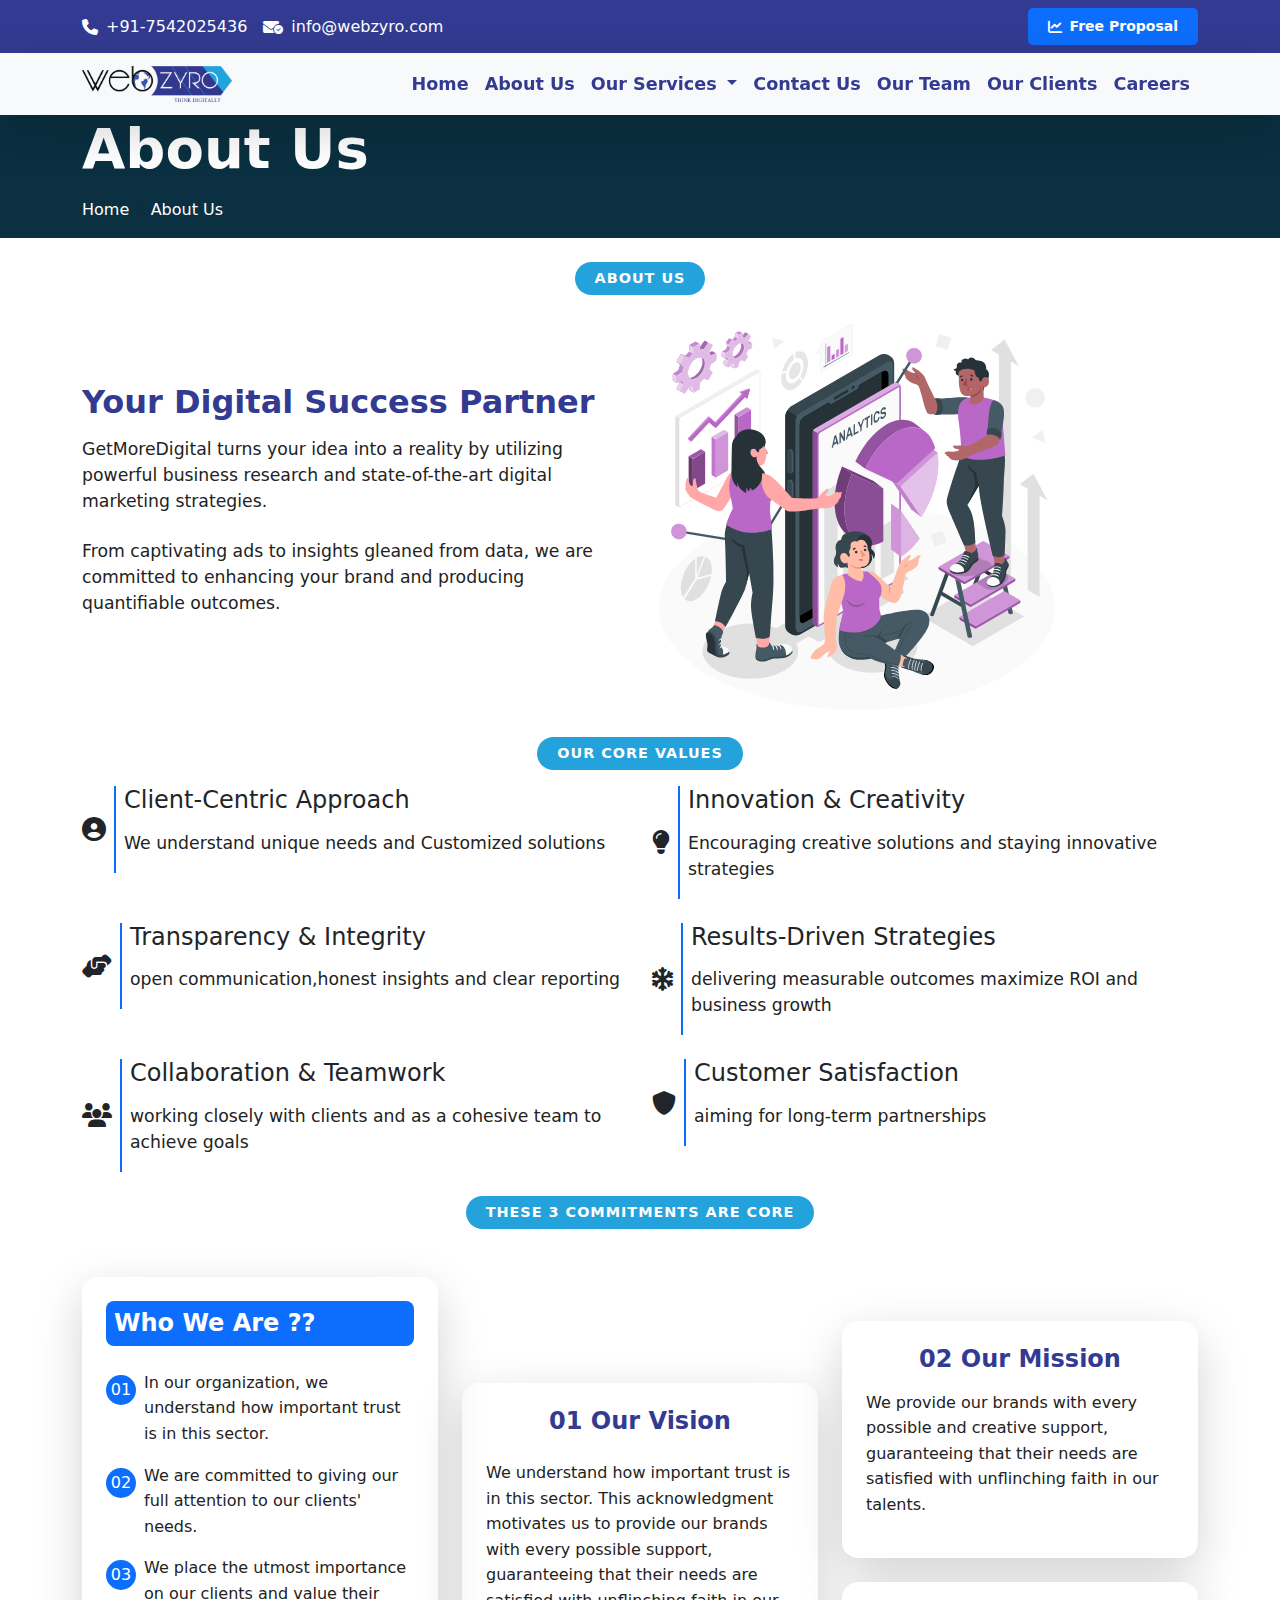
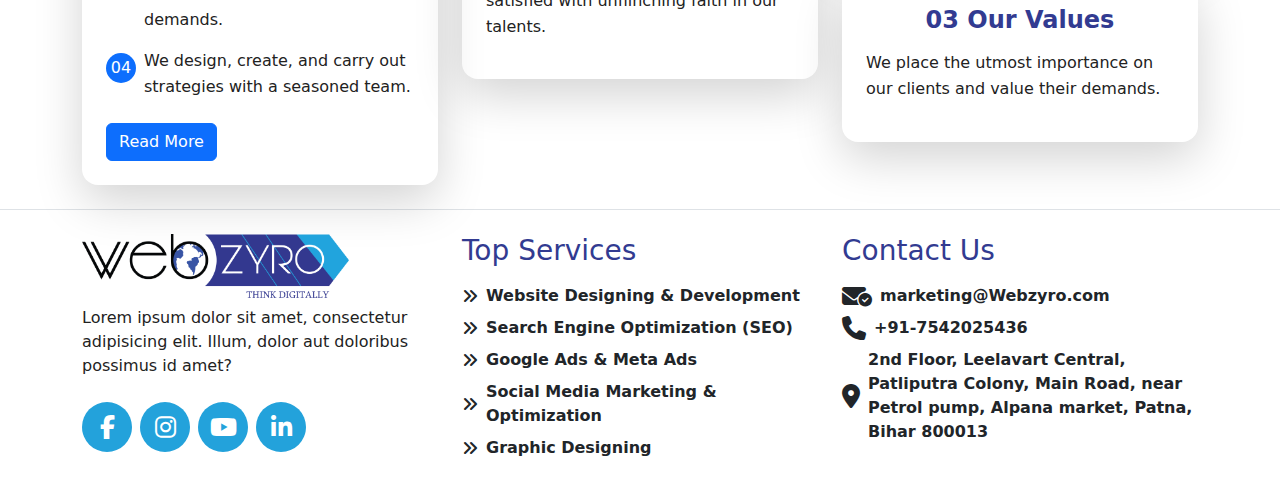
==== about-us.html @ 23b49eec "first commit" ====
<!DOCTYPE html>
<html lang="en">
  <head>
    <meta charset="UTF-8" />
    <meta name="viewport" content="width=device-width, initial-scale=1.0" />
    <title>Webzyro-about-page</title>

    <!-- Style Sheet Link -->
    <link rel="stylesheet" href="/css/style.css" />
    <link rel="stylesheet" href="/css/about.css" />

    <!-- bootstrap link -->
    <link
      href="https://cdn.jsdelivr.net/npm/bootstrap@5.3.3/dist/css/bootstrap.min.css"
      rel="stylesheet"
      integrity="sha384-QWTKZyjpPEjISv5WaRU9OFeRpok6YctnYmDr5pNlyT2bRjXh0JMhjY6hW+ALEwIH"
      crossorigin="anonymous"
    />

    <!-- FontAwesome icon link -->
    <link
      rel="stylesheet"
      href="https://cdnjs.cloudflare.com/ajax/libs/font-awesome/6.7.2/css/all.min.css"
      integrity="sha512-Evv84Mr4kqVGRNSgIGL/F/aIDqQb7xQ2vcrdIwxfjThSH8CSR7PBEakCr51Ck+w+/U6swU2Im1vVX0SVk9ABhg=="
      crossorigin="anonymous"
      referrerpolicy="no-referrer"
    />

    <!-- Owl Carousel CSS -->
    <link
      rel="stylesheet"
      href="https://cdnjs.cloudflare.com/ajax/libs/OwlCarousel2/2.3.4/assets/owl.carousel.min.css"
    />
    <link
      rel="stylesheet"
      href="https://cdnjs.cloudflare.com/ajax/libs/OwlCarousel2/2.3.4/assets/owl.theme.default.min.css"
    />
  </head>
  <body>
    <!-- Header -->
    <header class="w-100 p-2" id="header">
      <div class="container">
        <div class="d-flex align-items-center justify-content-between">
          <!-- left -->
          <div class="d-flex align-items-center gap-3">
            <a href="tel:+91-7542025436" class="text-decoration-none">
              <li class="d-flex align-items-center gap-2 text-white">
                <i class="fa-solid fa-phone"></i>
                <span>+91-7542025436</span>
              </li>
            </a>
            <a href="mailto:info@webzyro.com" class="text-decoration-none">
              <li class="d-flex align-items-center gap-2 text-white">
                <i class="fa-solid fa-envelope-circle-check"></i>
                <span>info@webzyro.com</span>
              </li>
            </a>
          </div>
          <!-- Right -->
          <button
            class="d-none btn btn-sm d-md-flex align-items-center gap-2"
            id="button"
          >
            <i class="fa-solid fa-chart-line"></i>
            <span>Free Proposal</span>
          </button>
        </div>
      </div>
    </header>

    <!-- Navbar -->
    <nav
      class="navbar navbar-expand-lg navbar-light bg-light shadow-lg sticky-top"
      id="navbar-container"
    >
      <div class="container d-flex align-items-center justify-content-between">
        <a class="navbar-brand" href="/">
          <img
            src="./images/webzyro-logo.png"
            alt="Logo"
            class="img-fluid"
            id="logo"
          />
        </a>
        <!-- Replace navbar-toggler with offcanvas button -->
        <button
          class="navbar-toggler"
          type="button"
          data-bs-toggle="offcanvas"
          data-bs-target="#offcanvasNavbar"
          aria-controls="offcanvasNavbar"
        >
          <span class="navbar-toggler-icon"></span>
        </button>

        <!-- Add offcanvas -->
        <div
          class="offcanvas offcanvas-end"
          tabindex="-1"
          id="offcanvasNavbar"
          aria-labelledby="offcanvasNavbarLabel"
        >
          <div class="offcanvas-header">
            <a
              class="navbar-brand offcanvas-title"
              id="offcanvasNavbarLabel"
              href="/"
            >
              <img
                src="./images/Advante-Logo.png"
                alt="Logo"
                class="img-fluid w-75"
              />
            </a>
            <button
              type="button"
              class="btn-close"
              data-bs-dismiss="offcanvas"
              aria-label="Close"
            ></button>
          </div>
          <div class="offcanvas-body">
            <ul class="navbar-nav ms-auto">
              <li class="nav-item">
                <a class="nav-link fw-semibold" href="/">Home</a>
              </li>
              <li class="nav-item">
                <a class="nav-link fw-semibold" href="/about-us.html"
                  >About Us</a
                >
              </li>
              <li class="nav-item dropdown">
                <a
                  class="nav-link dropdown-toggle fw-semibold"
                  href="#"
                  role="button"
                  data-bs-toggle="dropdown"
                  aria-expanded="false"
                >
                  Our Services
                </a>
                <ul class="dropdown-menu">
                  <li>
                    <a
                      class="dropdown-item fw-semibold"
                      href="hair-treatment.php"
                      >Website Designing & Development</a
                    >
                  </li>
                  <li>
                    <a
                      class="dropdown-item fw-semibold"
                      href="best-skin-care-treatment-in-patna.php"
                      >Search Engine Optimization (SEO)</a
                    >
                  </li>
                  <li>
                    <a
                      class="dropdown-item fw-semibold"
                      href="laser-treatment.php"
                      >Google Ads & Meta Ads</a
                    >
                  </li>
                  <li>
                    <a
                      class="dropdown-item fw-semibold"
                      href="botox-treatment.php"
                      >Social Media Marketing & Optimization</a
                    >
                  </li>
                  <li>
                    <a
                      class="dropdown-item fw-semibold"
                      href="botox-treatment.php"
                      >Graphic Designing</a
                    >
                  </li>
                  <li>
                    <a
                      class="dropdown-item fw-semibold"
                      href="botox-treatment.php"
                      >Local SEO (Google My Business)</a
                    >
                  </li>
                  <li>
                    <a
                      class="dropdown-item fw-semibold"
                      href="botox-treatment.php"
                      >WhatsApp & Email Marketing</a
                    >
                  </li>
                </ul>
              </li>
              <li class="nav-item">
                <a class="nav-link fw-semibold" href="/contact-us.html"
                  >Contact Us</a
                >
              </li>
              <li class="nav-item">
                <a class="nav-link fw-semibold" href="/">Our Team</a>
              </li>
              <li class="nav-item">
                <a class="nav-link fw-semibold" href="/our-clients.html"
                  >Our Clients</a
                >
              </li>
              <li class="nav-item">
                <a class="nav-link fw-semibold" href="/career.html">Careers</a>
              </li>
            </ul>
          </div>
        </div>
      </div>
    </nav>

    <!-- Breadcrumb Section -->
    <section class="breadcrumb-section position-relative">
      <div class="breadcrumb-overlay"></div>
      <div class="container position-relative">
        <div class="row">
          <div class="col-12">
            <h1 class="display-4 text-white fw-bold mb-3">About Us</h1>
            <nav aria-label="breadcrumb">
              <ol class="breadcrumb">
                <li class="breadcrumb-item">
                  <a href="/" class="text-white text-decoration-none">Home</a>
                </li>
                <li
                  class="breadcrumb-item active text-white"
                  aria-current="page"
                >
                  About Us
                </li>
              </ol>
            </nav>
          </div>
        </div>
      </div>
    </section>

    <!-- Main Content -->
    <main>
      <!-- About Us Section -->
      <section class="w-100 my-4">
        <div class="container">
          <div class="w-100 d-flex align-items-center justify-content-center">
            <h4 class="process-badge">About us</h4>
          </div>
          <div class="row g-4 align-items-center">
            <div class="col-md-6">
              <div class="d-flex flex-column gap-2">
                <h2>Your Digital Success Partner</h2>
                <p>
                  GetMoreDigital turns your idea into a reality by utilizing
                  powerful business research and state-of-the-art digital
                  marketing strategies.
                </p>
                <p>
                  From captivating ads to insights gleaned from data, we are
                  committed to enhancing your brand and producing quantifiable
                  outcomes.
                </p>
              </div>
            </div>
            <div class="col-md-6">
              <div class="w-100">
                <img
                  src="/images/about-page.svg"
                  alt="about-page"
                  class="img-fluid object-fit-cover w-75"
                />
              </div>
            </div>
          </div>
        </div>
      </section>

      <!-- Core Value -->
      <section class="w-100 my-4">
        <div class="container">
          <div
            class="w-100 mb-2 d-flex align-items-center justify-content-center"
          >
            <h4 class="process-badge">Our Core Values</h4>
          </div>

          <div class="row g-4">
            <div class="col-md-6">
              <div class="d-flex align-items-center gap-2">
                <i class="fa-solid fa-circle-user fs-4"></i>
                <div
                  class="d-flex flex-column gap-2 border-start border-2 border-primary ps-2"
                >
                  <h4>Client-Centric Approach</h4>
                  <p>We understand unique needs and Customized solutions</p>
                </div>
              </div>
            </div>
            <div class="col-md-6">
              <div class="d-flex align-items-center gap-2">
                <i class="fa-solid fa-lightbulb fs-4"></i>
                <div
                  class="d-flex flex-column gap-2 border-start border-primary border-2 ps-2"
                >
                  <h4>Innovation & Creativity</h4>
                  <p>
                    Encouraging creative solutions and staying innovative
                    strategies
                  </p>
                </div>
              </div>
            </div>
            <div class="col-md-6">
              <div class="d-flex align-items-center gap-2">
                <i class="fa-solid fa-handshake-angle fs-4"></i>
                <div
                  class="d-flex flex-column gap-2 border-start border-primary border-2 ps-2"
                >
                  <h4>Transparency & Integrity</h4>
                  <p>open communication,honest insights and clear reporting</p>
                </div>
              </div>
            </div>
            <div class="col-md-6">
              <div class="d-flex align-items-center gap-2">
                <i class="fa-solid fa-snowflake fs-4"></i>
                <div
                  class="d-flex flex-column gap-2 border-start border-primary border-2 ps-2"
                >
                  <h4>Results-Driven Strategies</h4>
                  <p>
                    delivering measurable outcomes maximize ROI and business
                    growth
                  </p>
                </div>
              </div>
            </div>
            <div class="col-md-6">
              <div class="d-flex align-items-center gap-2">
                <i class="fa-solid fa-users fs-4"></i>
                <div
                  class="d-flex flex-column gap-2 border-start border-primary border-2 ps-2"
                >
                  <h4>Collaboration & Teamwork</h4>
                  <p>
                    working closely with clients and as a cohesive team to
                    achieve goals
                  </p>
                </div>
              </div>
            </div>
            <div class="col-md-6">
              <div class="d-flex align-items-center gap-2">
                <i class="fa-solid fa-shield fs-4"></i>
                <div
                  class="d-flex flex-column gap-2 border-start border-primary border-2 ps-2"
                >
                  <h4>Customer Satisfaction</h4>
                  <p>aiming for long-term partnerships</p>
                </div>
              </div>
            </div>
          </div>
        </div>
      </section>

      <!-- Mission -->
      <section class="w-100 my-4">
        <div class="container">
          <div class="w-100 d-flex align-items-center justify-content-center">
            <h4 class="process-badge">These 3 commitments are Core</h4>
          </div>

          <div class="row g-4 mt-3 align-items-center">
            <!-- Who We Are Section -->
            <div class="col-md-4">
              <div class="commitment-card p-4 bg-white rounded-4 shadow-lg">
                <h3 class="bg-primary text-white p-2 rounded-3 mb-4">
                  Who We Are ??
                </h3>
                <ul class="list-unstyled">
                  <li class="d-flex align-items-start gap-2 mb-3">
                    <span class="number">01</span>
                    <p class="mb-0">
                      In our organization, we understand how important trust is
                      in this sector.
                    </p>
                  </li>
                  <li class="d-flex align-items-start gap-2 mb-3">
                    <span class="number">02</span>
                    <p class="mb-0">
                      We are committed to giving our full attention to our
                      clients' needs.
                    </p>
                  </li>
                  <li class="d-flex align-items-start gap-2 mb-3">
                    <span class="number">03</span>
                    <p class="mb-0">
                      We place the utmost importance on our clients and value
                      their demands.
                    </p>
                  </li>
                  <li class="d-flex align-items-start gap-2 mb-3">
                    <span class="number">04</span>
                    <p class="mb-0">
                      We design, create, and carry out strategies with a
                      seasoned team.
                    </p>
                  </li>
                </ul>
                <button class="btn btn-primary mt-2">Read More</button>
              </div>
            </div>

            <!-- Our Vision Section -->
            <div class="col-md-4">
              <div class="commitment-card p-4 text-white rounded-4 shadow-lg">
                <h3 class="text-center mb-4">01 Our Vision</h3>
                <p>
                  We understand how important trust is in this sector. This
                  acknowledgment motivates us to provide our brands with every
                  possible support, guaranteeing that their needs are satisfied
                  with unflinching faith in our talents.
                </p>
              </div>
            </div>

            <!-- Our Mission & Values Section -->
            <div class="col-md-4">
              <div class="d-flex flex-column gap-4">
                <div class="commitment-card p-4 bg-white rounded-4 shadow-lg">
                  <h3 class="text-center mb-3">02 Our Mission</h3>
                  <p>
                    We provide our brands with every possible and creative
                    support, guaranteeing that their needs are satisfied with
                    unflinching faith in our talents.
                  </p>
                </div>
                <div class="commitment-card p-4 bg-white rounded-4 shadow-lg">
                  <h3 class="text-center mb-3">03 Our Values</h3>
                  <p>
                    We place the utmost importance on our clients and value
                    their demands.
                  </p>
                </div>
              </div>
            </div>
          </div>
        </div>
      </section>
    </main>

    <!-- footer -->
    <footer class="w-100 py-4 border-top" id="footer-section">
      <div class="container">
        <div class="row">
          <div class="col-md-4">
            <div class="d-flex flex-column gap-2">
              <img
                src="/images/webzyro-logo.png"
                alt="logo"
                class="img-fluid object-fit-cover w-75"
              />
              <p class="fs-6">
                Lorem ipsum dolor sit amet, consectetur adipisicing elit. Illum,
                dolor aut doloribus possimus id amet?
              </p>
              <div class="d-flex align-items-center gap-2">
                <a href="#" class="social-icon text-decoration-none">
                  <i class="fa-brands fa-facebook-f fs-4"></i>
                </a>
                <a href="#" class="social-icon text-decoration-none">
                  <i class="fa-brands fa-instagram fs-4"></i>
                </a>
                <a href="#" class="social-icon text-decoration-none">
                  <i class="fa-brands fa-youtube fs-4"></i>
                </a>
                <a href="#" class="social-icon text-decoration-none">
                  <i class="fa-brands fa-linkedin-in fs-4"></i>
                </a>
              </div>
            </div>
          </div>
          <div class="col-md-4">
            <div class="d-flex flex-column gap-2">
              <h3>Top Services</h3>
              <a
                href="#"
                class="d-flex align-items-center text-dark gap-2 text-decoration-none"
                id="footer-service"
              >
                <i class="fa-solid fa-angles-right"></i>
                <span class="fw-semibold">Website Designing & Development</span>
              </a>
              <a
                href="#"
                class="d-flex align-items-center text-dark gap-2 text-decoration-none"
                id="footer-service"
              >
                <i class="fa-solid fa-angles-right"></i>
                <span class="fw-semibold"
                  >Search Engine Optimization (SEO)</span
                >
              </a>
              <a
                href="#"
                class="d-flex align-items-center text-dark gap-2 text-decoration-none"
                id="footer-service"
              >
                <i class="fa-solid fa-angles-right"></i>
                <span class="fw-semibold">Google Ads & Meta Ads</span>
              </a>
              <a
                href="#"
                class="d-flex align-items-center text-dark gap-2 text-decoration-none"
                id="footer-service"
              >
                <i class="fa-solid fa-angles-right"></i>
                <span class="fw-semibold"
                  >Social Media Marketing & Optimization</span
                >
              </a>
              <a
                href="#"
                class="d-flex align-items-center text-dark gap-2 text-decoration-none"
                id="footer-service"
              >
                <i class="fa-solid fa-angles-right"></i>
                <span class="fw-semibold">Graphic Designing</span>
              </a>
            </div>
          </div>
          <div class="col-md-4">
            <div class="d-flex flex-column gap-2">
              <h3>Contact Us</h3>
              <a
                href="mailto:marketing@Webzyro.com"
                class="d-flex align-items-center text-dark gap-2 text-decoration-none"
                id="footer-service"
              >
                <i class="fa-solid fa-envelope-circle-check fs-4"></i>
                <span class="fw-semibold">marketing@Webzyro.com</span>
              </a>
              <a
                href="tel:+91-7542025436"
                class="d-flex align-items-center text-dark gap-2 text-decoration-none"
                id="footer-service"
              >
                <i class="fa-solid fa-phone fs-4"></i>
                <span class="fw-semibold">+91-7542025436</span>
              </a>
              <div
                class="d-flex align-items-center text-dark gap-2 text-decoration-none"
                id="footer-service"
              >
                <i class="fa-solid fa-location-dot fs-4"></i>
                <span class="fw-semibold"
                  >2nd Floor, Leelavart Central, Patliputra Colony, Main Road,
                  near Petrol pump, Alpana market, Patna, Bihar 800013</span
                >
              </div>
            </div>
          </div>
        </div>
      </div>
    </footer>

    <!-- bootstrap -->
    <script
      src="https://cdn.jsdelivr.net/npm/bootstrap@5.3.3/dist/js/bootstrap.bundle.min.js"
      integrity="sha384-YvpcrYf0tY3lHB60NNkmXc5s9fDVZLESaAA55NDzOxhy9GkcIdslK1eN7N6jIeHz"
      crossorigin="anonymous"
    ></script>
    <!-- Owl Carousel -->
    <!-- jQuery -->
    <script src="https://code.jquery.com/jquery-3.6.0.min.js"></script>
    <!-- Owl Carousel JS -->
    <script src="https://cdnjs.cloudflare.com/ajax/libs/OwlCarousel2/2.3.4/owl.carousel.min.js"></script>
    <script src="/index.js" defer></script>
  </body>
</html>
---- css/style.css ----
* {
  padding: 0;
  margin: 0;
  box-sizing: border-box;
}

:root {
  --primary-color: #323b91;
  --secondary-color: #23a2db;
}

body {
  scroll-behavior: smooth;
  font-family: Arial, Helvetica, sans-serif;
  background-color: whitesmoke;
  user-select: var(--primary-color, #323b91);
}

h2 {
  color: var(--primary-color, #323b91) !important;
  font-weight: bold !important;
}
h3 {
  color: var(--primary-color, #323b91) !important;
}

p {
  color: #222;
  font-size: 1.08rem;
}

.tag {
  font-size: 1.2rem !important;
  color: var(--secondary-color, #23a2db);
}

.icon {
  color: var(--primary-color);
  font-size: 1.2rem;
}

.icon-card {
  width: 50px;
  height: 50px;
  border-radius: 50%;
  border: 1px solid var(--primary-color);
  display: flex;
  align-items: center;
  justify-content: center;
}

/* Header */
#header {
  background-color: var(--primary-color, #323b91);
}

#button {
  background-color: var(--secondary-color, #23a2db);
  color: white;
  font-weight: bold;
}

#button:hover {
  background-color: #1d7ca5;
}

/* Navbar */
.nav-item a {
  color: #323b91;
  font-size: 1.1rem;
  transition: all 0.4s ease-out;
}

.nav-item a:hover {
  color: #23a2db;
}

#logo {
  width: 150px;
}

/* Hero Section */
#hero-section {
  height: auto;
  background: rgb(50, 59, 145);
  background: linear-gradient(
    90deg,
    rgba(50, 59, 145, 1) 40%,
    rgba(35, 162, 219, 1) 100%
  );
  display: flex;
  align-items: center;
  justify-content: center;
}

/* .hero-container {
  max-width: 1200px;
  margin: 0 auto;
} */

/* Custom navigation styles */

.hero-carousel {
  position: relative;
  width: 100%;
  height: 100%;
}

.hero-carousel .owl-nav button {
  position: absolute;
  top: 50%;
  transform: translateY(-50%);
  width: 50px;
  height: 50px;
  background: #000 !important;
  border-radius: 50% !important;
  color: rgba(255, 255, 255, 0.5) !important;
  font-size: 20px !important;
}

.hero-carousel .owl-nav button:hover {
  background: #333 !important;
}

.hero-carousel .owl-prev {
  left: 10px;
}

.hero-carousel .owl-next {
  right: 10px;
}

/* Custom dots styles */
.hero-carousel .owl-dots {
  position: absolute;
  bottom: 10px;
  width: 100%;
  text-align: center;
}

.hero-carousel .owl-dot span {
  width: 10px;
  height: 10px;
  margin: 5px;
  background: rgba(255, 255, 255, 0.5) !important;
}

.hero-carousel .owl-dot.active span {
  background: #fff !important;
}

#how-section {
  margin-bottom: 2rem !important;
}

.card-body {
  margin-top: 5rem !important;
}

.card-body h4 {
  font-size: 2rem;
  font-weight: bold;
  color: var(--primary-color, #323b91);
}

.card-body p {
  font-size: 1.3rem;
  font-weight: 400;
  color: #333;
}

/* About Section */
#form-title {
  background-color: var(--primary-color, #323b91);
}

/* Recognized Section */
#recognized-section {
  background: rgb(50, 59, 145);
  background: linear-gradient(
    90deg,
    rgba(50, 59, 145, 1) 40%,
    rgba(35, 162, 219, 1) 100%
  );
}

.recognized-card {
  transition: transform 0.4s ease-out;
}

.recognized-card:hover {
  transform: translateY(-5px);
  box-shadow: rgba(0, 0, 0, 0.3) 0px 19px 38px,
    rgba(0, 0, 0, 0.22) 0px 15px 12px !important;
}

/* Carousel styling */
.brands-carousel .item {
  display: flex;
  align-items: center;
  justify-content: center;
  padding: 15px;
}

.brand-logo {
  max-width: 150px;
  max-height: 80px;
  object-fit: contain;
}

/* Growth progress bar */
#growing-section {
  background: rgb(50, 59, 145);
  background: linear-gradient(
    90deg,
    rgba(50, 59, 145, 1) 40%,
    rgba(35, 162, 219, 1) 100%
  );
}

#progress {
  width: 100%;
  height: 10px;
  border-radius: 10px;
  background-color: #999;
  overflow: hidden;
}

#progress-overlap {
  width: 70%;
  height: 100%;
  background-color: var(--secondary-color);
}

/* Step */
.step-card {
  position: absolute;
  top: 8px;
  left: 12px;
  width: 200px;
  height: 200px;
  border-radius: 50%;
  background-color: white;
  display: flex;
  align-items: center;
  justify-content: center;
}

/* Process Section Styles */
.process-badge {
  width: fit-content;
  background-color: #23a2db;
  color: white;
  padding: 8px 20px;
  border-radius: 30px;
  font-weight: 600;
  font-size: 0.9rem;
  text-transform: uppercase;
  letter-spacing: 1px;
}

.process-subtitle {
  max-width: 600px;
  margin: 0 auto !important;
  font-size: 1.1rem;
}

.process-card {
  background: #ffffff;
  padding: 2rem;
  border-radius: 15px;
  position: relative;
  transition: all 0.3s ease;
  border: 1px solid rgba(0, 128, 0, 0.1);
  height: 100%;
  box-shadow: rgba(0, 0, 0, 0.35) 0px 5px 15px !important;
}

.process-card:hover {
  transform: translateY(-10px);
  box-shadow: 0 20px 40px rgba(0, 0, 0, 0.1);
  border-color: #f97316;
}

.process-icon {
  position: relative;
  width: 80px;
  height: 80px;
  background: rgba(249, 115, 22, 0.1);
  border-radius: 50%;
  display: flex;
  align-items: center;
  justify-content: center;
  margin-bottom: 1.5rem;
  color: #f97316;
  transition: all 0.3s ease;
}

.process-card:hover .process-icon {
  background: #f97316;
  color: white;
}

.process-number {
  position: absolute;
  top: -10px;
  right: -10px;
  background: var(--primary-color);
  color: white;
  width: 30px;
  height: 30px;
  border-radius: 50%;
  display: flex;
  align-items: center;
  justify-content: center;
  font-weight: bold;
  font-size: 0.9rem;
}

.process-card h3 {
  color: var(--primary-color) !important;
  font-size: 1.3rem;
  margin-bottom: 1rem;
  font-weight: 600;
}

.process-card p {
  color: #6c757d;
  font-size: 0.95rem;
  line-height: 1.6;
}

/* Testimonials Section */
.testimonial-card {
  border: 1px solid rgba(0, 0, 0, 0.1);
  transition: all 0.3s ease;
}

.rating {
  display: flex;
  flex-direction: column;
  align-items: center;
  padding: 10px;
  background: #f8f9fa;
  border-radius: 10px;
}

.stars {
  margin-top: 5px;
}

.testimonial-text {
  font-size: 1rem;
  line-height: 1.6;
  color: #6c757d;
  margin-bottom: 0;
}

/* Owl Carousel Custom Navigation */
.testimonials-carousel .owl-nav button {
  position: absolute;
  top: 50%;
  transform: translateY(-50%);
  width: 40px;
  height: 40px;
  border-radius: 50% !important;
  background: #fff !important;
  box-shadow: 0 2px 5px rgba(0, 0, 0, 0.1);
}

.testimonials-carousel .owl-nav button.owl-prev {
  left: -20px;
}

.testimonials-carousel .owl-nav button.owl-next {
  right: -20px;
}

.testimonials-carousel .owl-nav button span {
  font-size: 24px;
  line-height: 1;
  color: #333;
}

.testimonials-carousel .owl-nav button:hover {
  background: #f8f9fa !important;
}

/* Why Section */
.why-card {
  width: 300px;
  min-height: 150px;
  border: 1px solid var(--secondary-color);
  border-radius: 10px;
  padding: 8px 10px;
  text-align: center;
  box-shadow: rgba(0, 0, 0, 0.24) 0px 3px 8px;
}

/* Stat Section */
/* Stat Section */
#stats-section {
  /* position: relative; */
  background: rgb(50, 59, 145);
  background: linear-gradient(
    90deg,
    rgba(50, 59, 145, 1) 40%,
    rgba(35, 162, 219, 1) 100%
  );
}

#stats-section .container {
  z-index: 2;
}

.stat-card {
  background-color: rgba(0, 0, 0, 0.5);
  padding: 2rem;
  border-radius: 15px;
  border: 1px solid rgba(255, 255, 255, 0.1);
  transition: transform 0.3s ease;
}

.stat-card:hover {
  transform: translateY(-10px);
  background-color: rgba(0, 0, 0, 0.7);
}

.stat-card .counter {
  display: inline-block;
  color: white;
}

.stat-card span {
  margin-left: -10px;
}

/* Card */
#card-content {
  margin-top: 0 !important;
}

.card-body p {
  font-size: 1.1rem !important;
}

/* service */

/* Footer */

.social-icon {
  display: flex;
  align-items: center;
  justify-content: center;
  width: 50px;
  height: 50px;
  padding: 4px;
  background-color: var(--secondary-color);
  color: white;
  border-radius: 50%;
  transition: all 0.4s ease-out;
}

.social-icon:hover {
  transform: translateY(-5px);
}
#footer-service {
  transition: all 0.4s ease-out;
}

#footer-service:hover {
  color: var(--secondary-color) !important;
  cursor: pointer;
  transform: translateX(-2px);
}

@media (max-width: 768px) {
  .process-card {
    padding: 1.5rem;
  }

  .process-icon {
    width: 60px;
    height: 60px;
  }

  .process-card h3 {
    font-size: 1.1rem;
  }

  .process-card p {
    font-size: 0.9rem;
  }
}

/* Responsiveness */
@media screen and (max-width: 768px) {
  #hero-section {
    height: auto;
  }
  #header span {
    font-size: smaller;
  }

  .owl-nav,
  .owl-prev {
    display: none;
  }

  .brands-carousel .owl-nav button {
    width: 40px !important;
    height: 40px !important;
  }

  #how-section {
    display: none;
  }
}
---- css/about.css ----
/* Breadcrumb */
.breadcrumb-section {
  background-color: #23a2db;
  position: relative;
}

.breadcrumb-overlay {
  position: absolute;
  top: 0;
  left: 0;
  right: 0;
  bottom: 0;
  background: rgba(0, 0, 0, 0.7);
}

.breadcrumb {
  background: transparent;
  padding: 0;
  margin: 0;
}

.breadcrumb-item + .breadcrumb-item::before {
  color: white;
}

.breadcrumb-item.active {
  color: white;
}

.commitment-card {
  transition: all 0.3s ease;
  height: 100%;
}

.commitment-card:hover {
  transform: translateY(-5px);
}

.number {
  background: #0d6efd;
  color: white;
  width: 30px;
  height: 30px;
  display: flex;
  align-items: center;
  justify-content: center;
  border-radius: 50%;
  flex-shrink: 0;
  margin-top: 5px;
}

.commitment-card h3 {
  font-size: 1.5rem;
  font-weight: 600;
}

.commitment-card p {
  font-size: 1rem;
  line-height: 1.6;
}

#button {
  background-color: #0d6efd;
  color: white;
  border: none;
  padding: 8px 20px;
  border-radius: 5px;
  transition: all 0.3s ease;
}

#button:hover {
  background-color: #0b5ed7;
  transform: translateY(-2px);
}
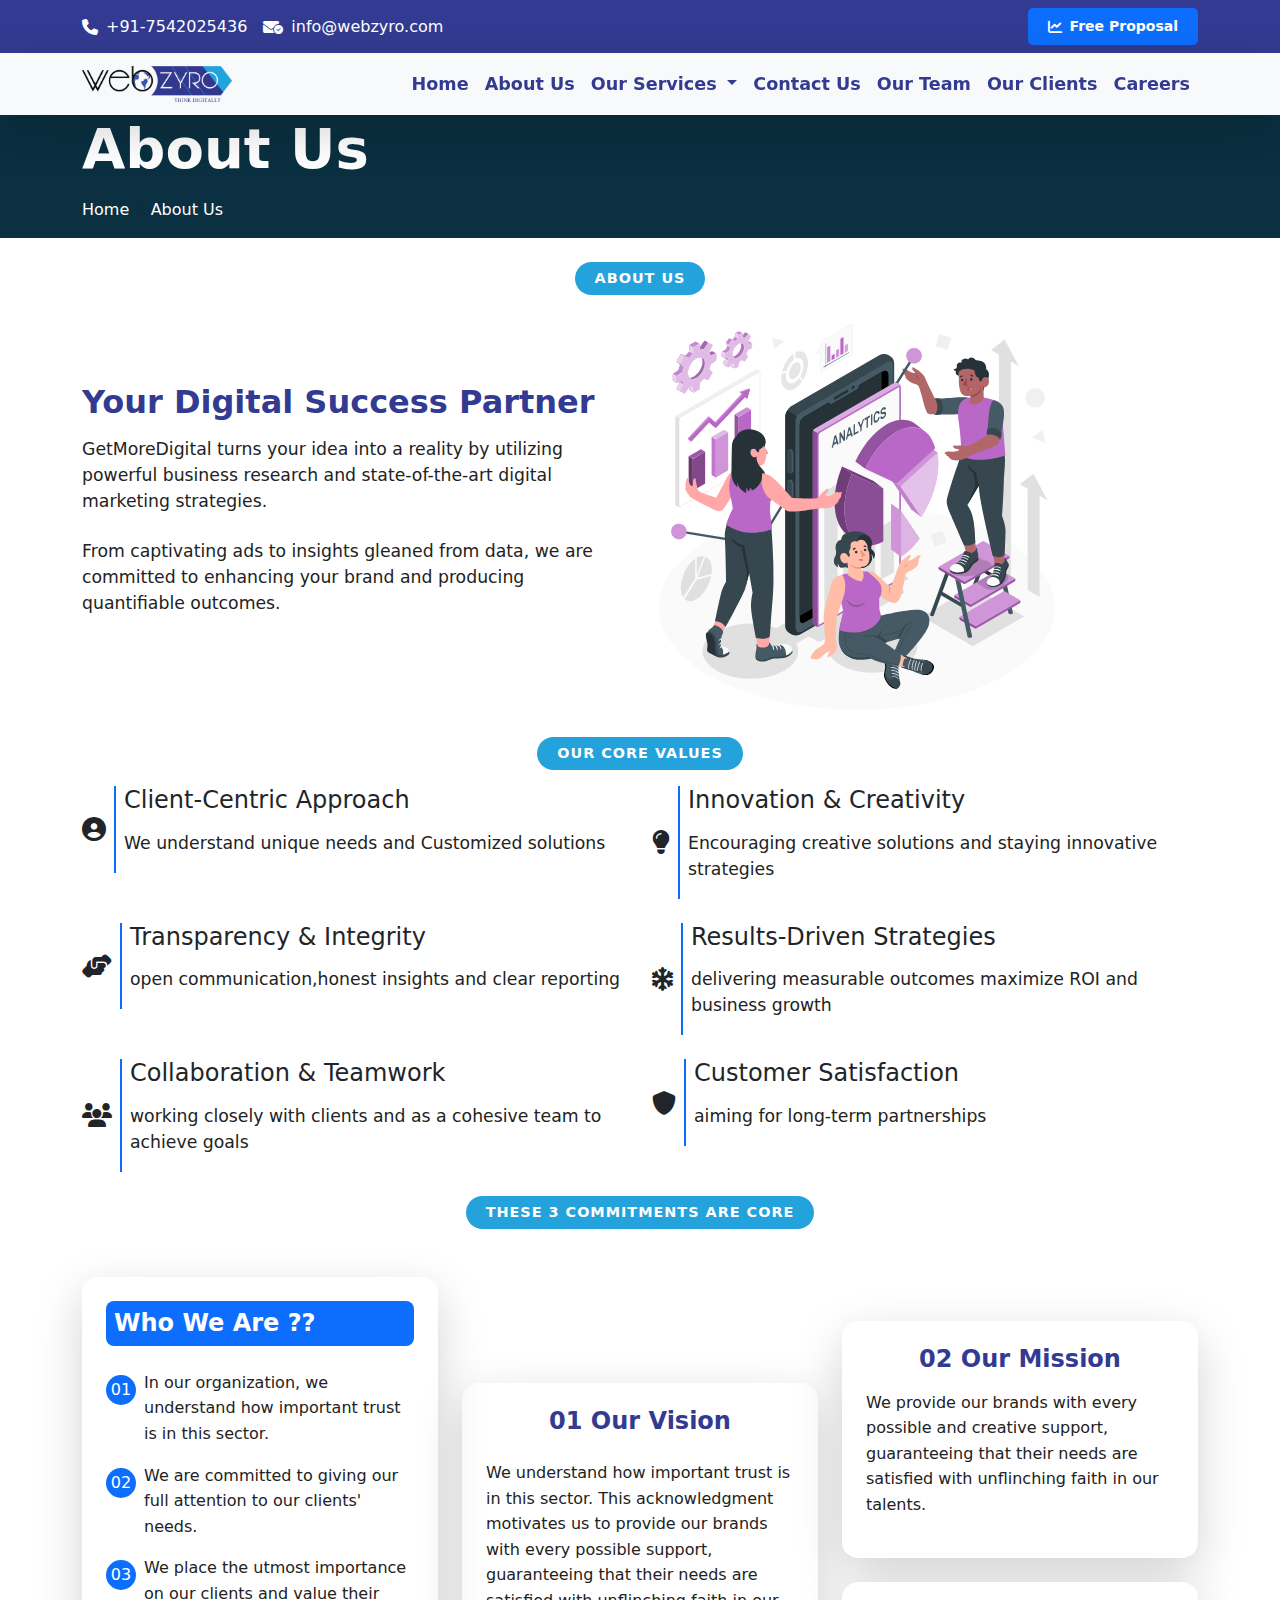
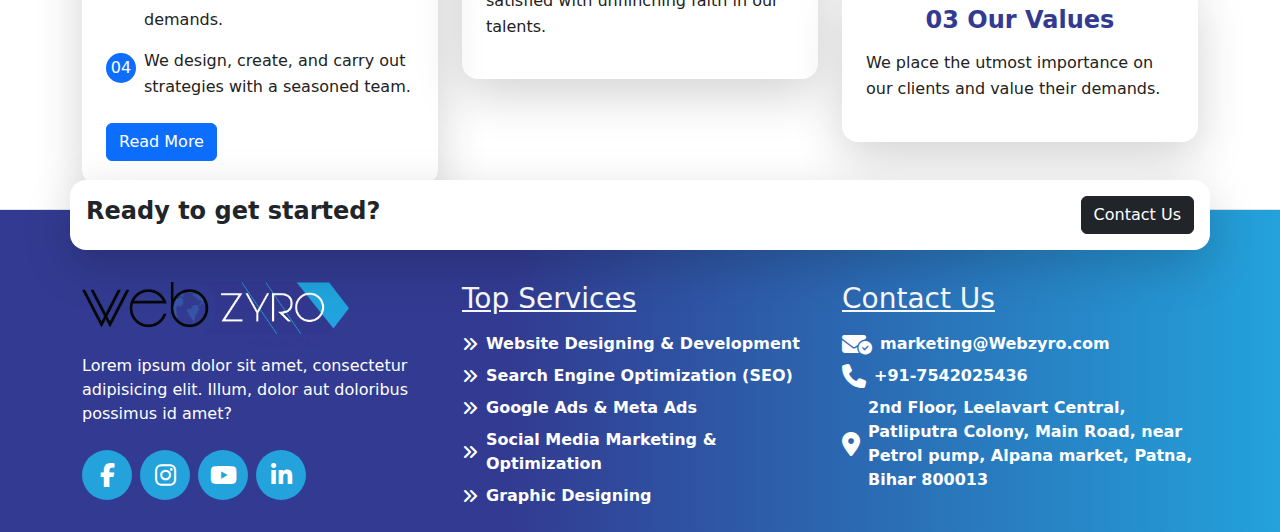
==== commit 2e5e469c: "changed footer" ====
--- a/about-us.html
+++ b/about-us.html
@@ -197,7 +197,9 @@
                 >
               </li>
               <li class="nav-item">
-                <a class="nav-link fw-semibold" href="/">Our Team</a>
+                <a class="nav-link fw-semibold" href="/our-team.html"
+                  >Our Team</a
+                >
               </li>
               <li class="nav-item">
                 <a class="nav-link fw-semibold" href="/our-clients.html"
@@ -451,8 +453,18 @@
     </main>
 
     <!-- footer -->
-    <footer class="w-100 py-4 border-top" id="footer-section">
-      <div class="container">
+    <!-- footer -->
+    <footer class="w-100 py-4 border-top position-relative" id="footer-section">
+      <div
+        class="container position-absolute p-3 rounded-4 shadow-lg"
+        id="footer-overflow"
+      >
+        <div class="d-flex align-items-center justify-content-between">
+          <h4 class="fw-bold">Ready to get started?</h4>
+          <button class="btn btn-dark">Contact Us</button>
+        </div>
+      </div>
+      <div class="container mt-5">
         <div class="row">
           <div class="col-md-4">
             <div class="d-flex flex-column gap-2">
@@ -461,7 +473,7 @@
                 alt="logo"
                 class="img-fluid object-fit-cover w-75"
               />
-              <p class="fs-6">
+              <p class="fs-6 text-white">
                 Lorem ipsum dolor sit amet, consectetur adipisicing elit. Illum,
                 dolor aut doloribus possimus id amet?
               </p>
@@ -483,22 +495,24 @@
           </div>
           <div class="col-md-4">
             <div class="d-flex flex-column gap-2">
-              <h3>Top Services</h3>
+              <h3 class="text-light text-decoration-underline">Top Services</h3>
               <a
                 href="#"
                 class="d-flex align-items-center text-dark gap-2 text-decoration-none"
                 id="footer-service"
               >
-                <i class="fa-solid fa-angles-right"></i>
-                <span class="fw-semibold">Website Designing & Development</span>
+                <i class="fa-solid fa-angles-right text-white"></i>
+                <span class="fw-semibold text-white"
+                  >Website Designing & Development</span
+                >
               </a>
               <a
                 href="#"
                 class="d-flex align-items-center text-dark gap-2 text-decoration-none"
                 id="footer-service"
               >
-                <i class="fa-solid fa-angles-right"></i>
-                <span class="fw-semibold"
+                <i class="fa-solid fa-angles-right text-white"></i>
+                <span class="fw-semibold text-white"
                   >Search Engine Optimization (SEO)</span
                 >
               </a>
@@ -507,16 +521,18 @@
                 class="d-flex align-items-center text-dark gap-2 text-decoration-none"
                 id="footer-service"
               >
-                <i class="fa-solid fa-angles-right"></i>
-                <span class="fw-semibold">Google Ads & Meta Ads</span>
+                <i class="fa-solid fa-angles-right text-white"></i>
+                <span class="fw-semibold text-white"
+                  >Google Ads & Meta Ads</span
+                >
               </a>
               <a
                 href="#"
                 class="d-flex align-items-center text-dark gap-2 text-decoration-none"
                 id="footer-service"
               >
-                <i class="fa-solid fa-angles-right"></i>
-                <span class="fw-semibold"
+                <i class="fa-solid fa-angles-right text-white"></i>
+                <span class="fw-semibold text-white"
                   >Social Media Marketing & Optimization</span
                 >
               </a>
@@ -525,36 +541,40 @@
                 class="d-flex align-items-center text-dark gap-2 text-decoration-none"
                 id="footer-service"
               >
-                <i class="fa-solid fa-angles-right"></i>
-                <span class="fw-semibold">Graphic Designing</span>
+                <i class="fa-solid fa-angles-right text-white"></i>
+                <span class="fw-semibold text-white">Graphic Designing</span>
               </a>
             </div>
           </div>
           <div class="col-md-4">
             <div class="d-flex flex-column gap-2">
-              <h3>Contact Us</h3>
+              <h3 class="text-light text-decoration-underline">Contact Us</h3>
               <a
                 href="mailto:marketing@Webzyro.com"
                 class="d-flex align-items-center text-dark gap-2 text-decoration-none"
                 id="footer-service"
               >
-                <i class="fa-solid fa-envelope-circle-check fs-4"></i>
-                <span class="fw-semibold">marketing@Webzyro.com</span>
+                <i
+                  class="fa-solid fa-envelope-circle-check fs-4 text-white"
+                ></i>
+                <span class="fw-semibold text-white"
+                  >marketing@Webzyro.com</span
+                >
               </a>
               <a
                 href="tel:+91-7542025436"
                 class="d-flex align-items-center text-dark gap-2 text-decoration-none"
                 id="footer-service"
               >
-                <i class="fa-solid fa-phone fs-4"></i>
-                <span class="fw-semibold">+91-7542025436</span>
+                <i class="fa-solid fa-phone fs-4 text-white"></i>
+                <span class="fw-semibold text-white">+91-7542025436</span>
               </a>
               <div
                 class="d-flex align-items-center text-dark gap-2 text-decoration-none"
                 id="footer-service"
               >
-                <i class="fa-solid fa-location-dot fs-4"></i>
-                <span class="fw-semibold"
+                <i class="fa-solid fa-location-dot fs-4 text-white"></i>
+                <span class="fw-semibold text-white"
                   >2nd Floor, Leelavart Central, Patliputra Colony, Main Road,
                   near Petrol pump, Alpana market, Patna, Bihar 800013</span
                 >
--- a/css/style.css
+++ b/css/style.css
@@ -29,6 +29,10 @@
   font-size: 1.08rem;
 }
 
+a {
+  text-decoration: none !important;
+}
+
 .tag {
   font-size: 1.2rem !important;
   color: var(--secondary-color, #23a2db);
@@ -55,13 +59,18 @@
 }
 
 #button {
-  background-color: var(--secondary-color, #23a2db);
-  color: white;
+  background-color: transparent;
+  color: var(--secondary-color);
+  border: 1px solid var(--secondary-color);
   font-weight: bold;
+  width: fit-content;
+  transition: all 0.4s ease-out;
 }
 
 #button:hover {
-  background-color: #1d7ca5;
+  background-color: white;
+  color: black;
+  border: 1px solid white;
 }
 
 /* Navbar */
@@ -83,11 +92,7 @@
 #hero-section {
   height: auto;
   background: rgb(50, 59, 145);
-  background: linear-gradient(
-    90deg,
-    rgba(50, 59, 145, 1) 40%,
-    rgba(35, 162, 219, 1) 100%
-  );
+  background: linear-gradient(90deg, #323b91 40%, #23a2db 100%);
   display: flex;
   align-items: center;
   justify-content: center;
@@ -330,6 +335,32 @@
   line-height: 1.6;
 }
 
+#brochure-section {
+  background: rgb(50, 59, 145);
+  background: linear-gradient(
+    90deg,
+    rgba(50, 59, 145, 1) 40%,
+    rgba(35, 162, 219, 1) 100%
+  );
+}
+
+#cta-section {
+  background-image: url("/images/cta-bg.png");
+  background-position: center;
+  background-size: cover;
+}
+
+.cta-circle {
+  width: 400px;
+  height: 400px;
+  border-radius: 50%;
+  background-color: white;
+  display: flex;
+  flex-direction: column;
+  gap: 5px;
+  align-items: center;
+}
+
 /* Testimonials Section */
 .testimonial-card {
   border: 1px solid rgba(0, 0, 0, 0.1);
@@ -445,8 +476,31 @@
 }
 
 /* service */
+.service-img {
+  width: 300px;
+  height: 300px;
+  border: 2px solid var(--secondary-color);
+  border-radius: 20px 0 20px 0;
+  box-shadow: rgba(0, 0, 0, 0.35) 0px 5px 15px;
+}
 
 /* Footer */
+
+#footer-section {
+  background: rgb(50, 59, 145);
+  background: linear-gradient(
+    90deg,
+    rgba(50, 59, 145, 1) 40%,
+    rgba(35, 162, 219, 1) 100%
+  );
+}
+
+#footer-overflow {
+  background-color: white;
+  top: -30px;
+  left: 0;
+  right: 0;
+}
 
 .social-icon {
   display: flex;
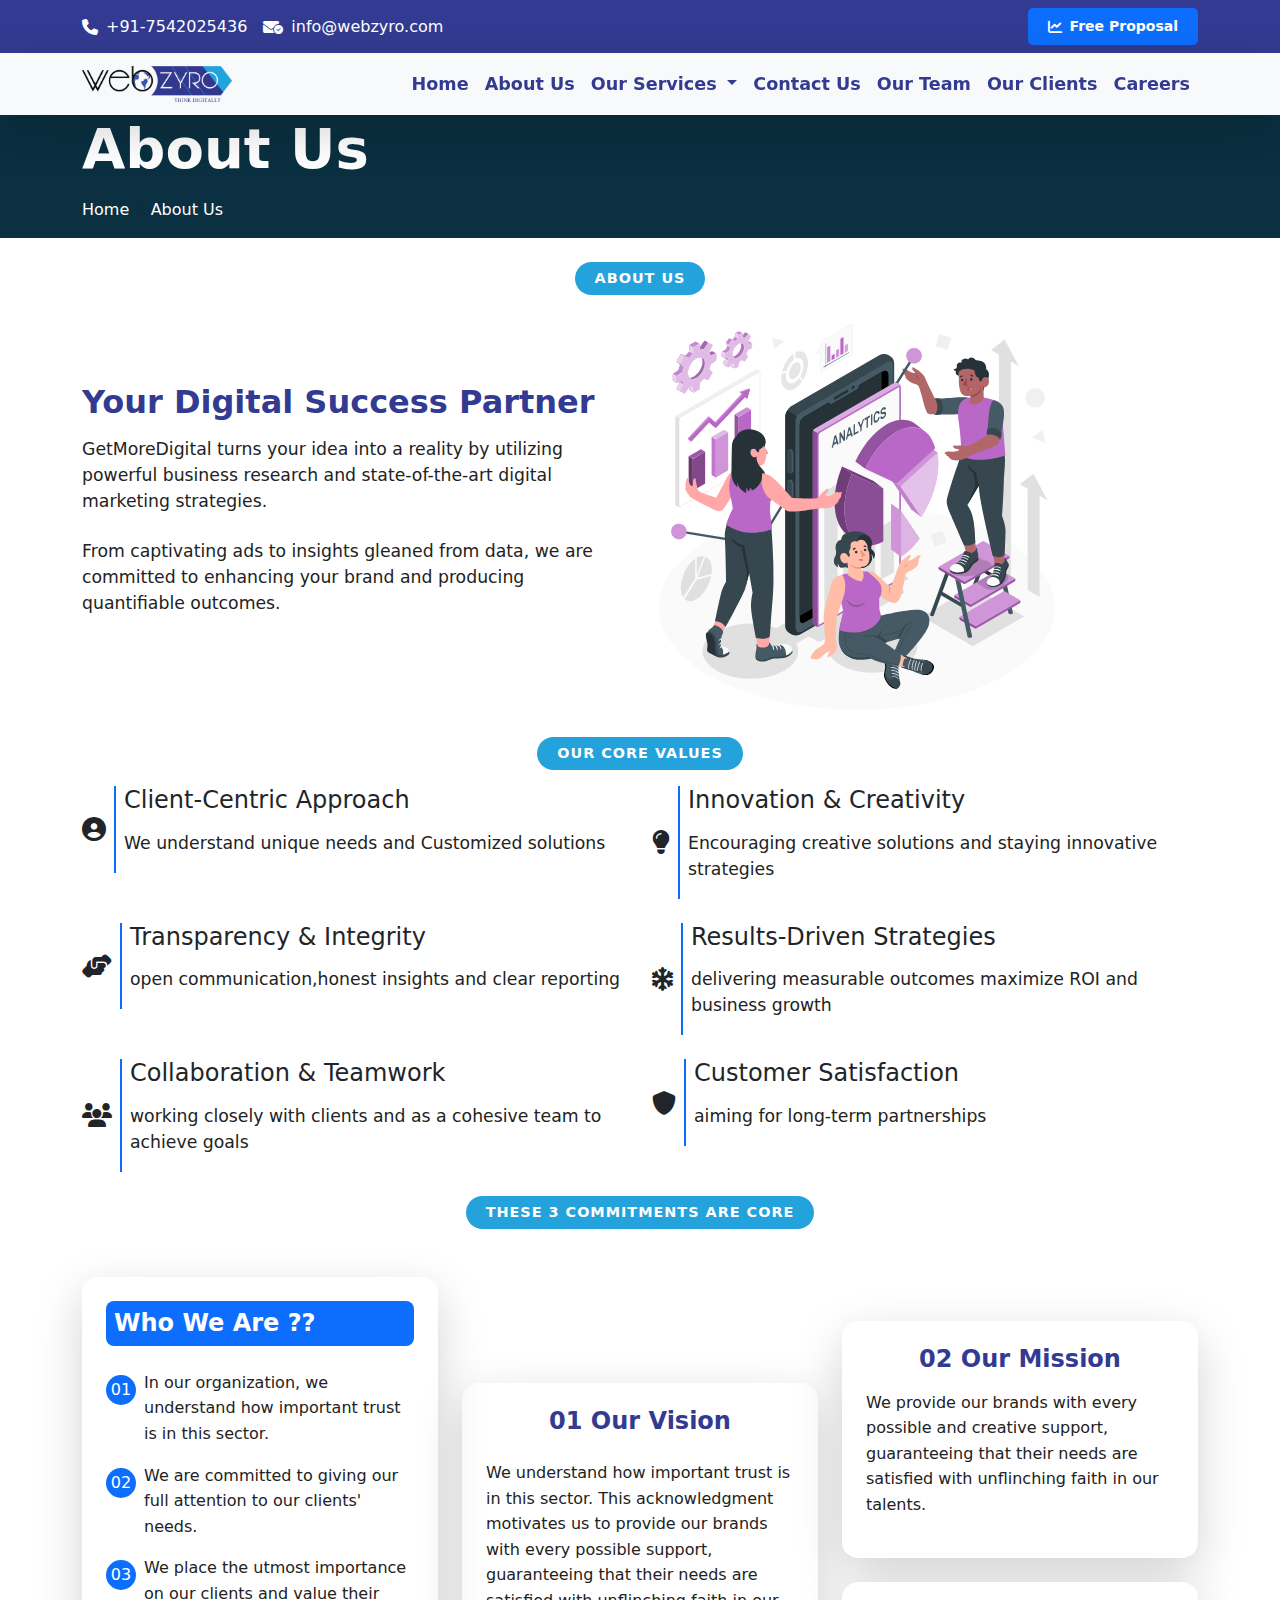
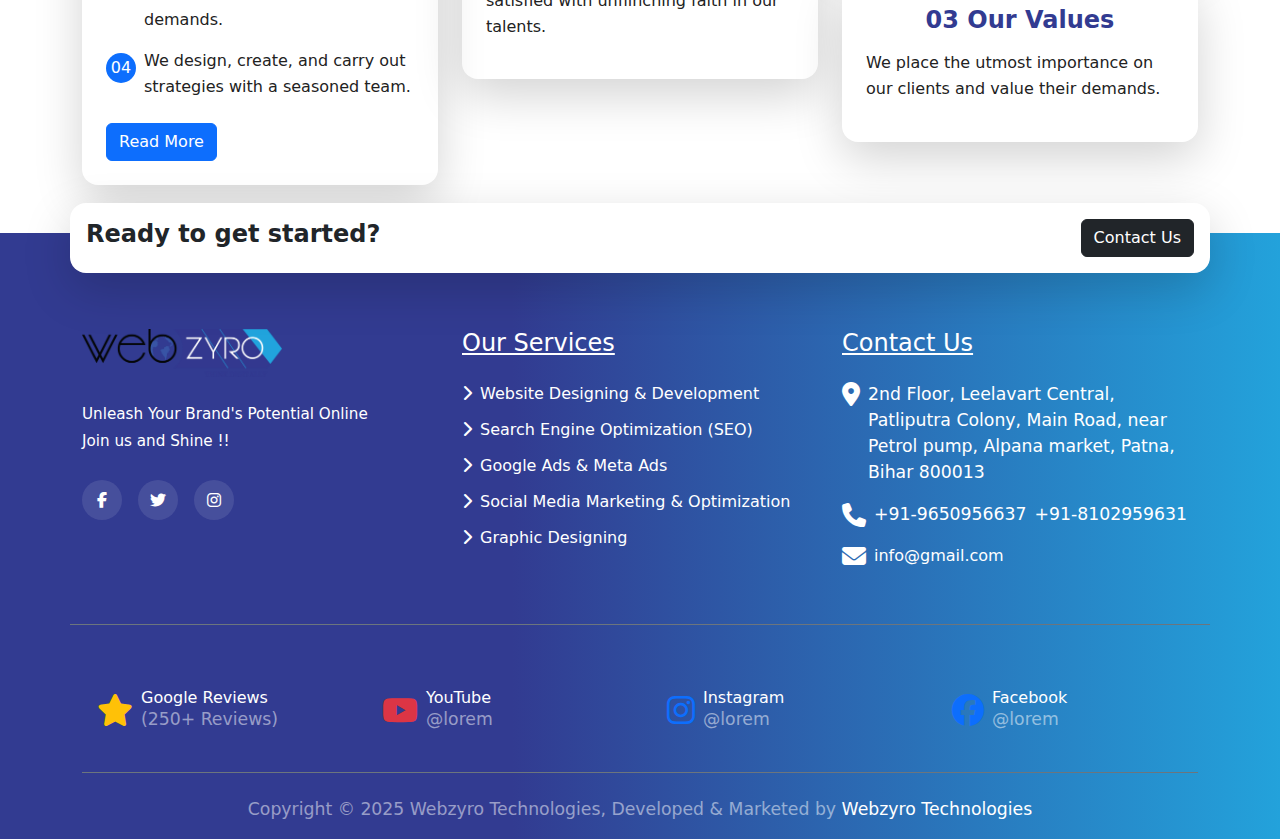
==== commit c86f9d2d: "update footer" ====
--- a/about-us.html
+++ b/about-us.html
@@ -4,6 +4,60 @@
     <meta charset="UTF-8" />
     <meta name="viewport" content="width=device-width, initial-scale=1.0" />
     <title>Webzyro-about-page</title>
+
+    <!-- Meta description for About Us -->
+    <meta
+      name="description"
+      content="Learn more about Webzyro, a leading digital marketing agency. We specialize in innovative PR, SEO, social media marketing, and brand growth strategies to maximize your online presence."
+    />
+
+    <!-- Meta keywords for SEO -->
+    <meta
+      name="keywords"
+      content="Webzyro, digital marketing agency, SEO services, social media marketing, branding, online marketing, PR strategies, growth hacking"
+    />
+
+    <!-- Canonical URL for About Us page -->
+    <link rel="canonical" href="https://www.webzyro.com/about" />
+
+    <!-- Open Graph Meta Tags for social sharing -->
+    <meta
+      property="og:title"
+      content="About Us - Webzyro | Digital Marketing & PR Experts"
+    />
+    <meta
+      property="og:description"
+      content="Discover how Webzyro helps businesses grow with cutting-edge digital marketing, SEO, and PR solutions. We drive brand success with innovative marketing strategies."
+    />
+    <meta
+      property="og:image"
+      content="https://www.webzyro.com/assets/images/branding.jpg"
+    />
+    <meta property="og:url" content="https://www.webzyro.com/about" />
+    <meta property="og:type" content="website" />
+
+    <!-- Twitter Meta Tags for social sharing -->
+    <meta name="twitter:card" content="summary_large_image" />
+    <meta
+      name="twitter:title"
+      content="About Us - Webzyro | Digital Marketing & PR Experts"
+    />
+    <meta
+      name="twitter:description"
+      content="Webzyro is a full-service digital marketing agency helping brands grow with SEO, social media marketing, and innovative PR strategies."
+    />
+    <meta
+      name="twitter:image"
+      content="https://www.webzyro.com/assets/images/branding.jpg"
+    />
+    <meta name="twitter:site" content="@WebzyroMarketing" />
+    <meta name="twitter:creator" content="@WebzyroMarketing" />
+
+    <!-- Favicon and other icon links -->
+    <link rel="icon" href="/favicon.ico" type="image/x-icon" />
+    <link rel="apple-touch-icon" href="/favicon.ico" />
+    <link rel="icon" sizes="192x192" href="/favicon.ico" />
+    <link rel="icon" sizes="512x512" href="/favicon.ico" />
 
     <!-- Style Sheet Link -->
     <link rel="stylesheet" href="/css/style.css" />
@@ -241,7 +295,7 @@
     </section>
 
     <!-- Main Content -->
-    <main>
+    <main class="mb-5">
       <!-- About Us Section -->
       <section class="w-100 my-4">
         <div class="container">
@@ -453,8 +507,7 @@
     </main>
 
     <!-- footer -->
-    <!-- footer -->
-    <footer class="w-100 py-4 border-top position-relative" id="footer-section">
+    <footer class="footer-section pt-5 pb-3 position-relative">
       <div
         class="container position-absolute p-3 rounded-4 shadow-lg"
         id="footer-overflow"
@@ -465,122 +518,174 @@
         </div>
       </div>
       <div class="container mt-5">
-        <div class="row">
-          <div class="col-md-4">
-            <div class="d-flex flex-column gap-2">
+        <!-- Main Footer Content -->
+        <div class="row g-4 mb-5">
+          <!-- Company Info -->
+          <div class="col-lg-4 col-md-6 mb-4 mb-md-0">
+            <div class="footer-content pe-lg-5">
               <img
                 src="/images/webzyro-logo.png"
-                alt="logo"
-                class="img-fluid object-fit-cover w-75"
+                alt="advante-logo"
+                class="img-fluid mb-4"
+                style="max-width: 200px"
               />
-              <p class="fs-6 text-white">
-                Lorem ipsum dolor sit amet, consectetur adipisicing elit. Illum,
-                dolor aut doloribus possimus id amet?
+              <p class="text-white mb-4">
+                Unleash Your Brand's Potential Online Join us and Shine !!
               </p>
-              <div class="d-flex align-items-center gap-2">
-                <a href="#" class="social-icon text-decoration-none">
-                  <i class="fa-brands fa-facebook-f fs-4"></i>
+              <div class="social-links d-flex gap-3">
+                <a
+                  href="https://www.facebook.com/profile.php?id=100084210631589"
+                  target="_blank"
+                  class="social-link"
+                >
+                  <i class="fab fa-facebook-f"></i>
                 </a>
-                <a href="#" class="social-icon text-decoration-none">
-                  <i class="fa-brands fa-instagram fs-4"></i>
+                <a
+                  href="https://x.com/Advante_clinic"
+                  target="_blank"
+                  class="social-link"
+                >
+                  <i class="fab fa-twitter"></i>
                 </a>
-                <a href="#" class="social-icon text-decoration-none">
-                  <i class="fa-brands fa-youtube fs-4"></i>
+                <a
+                  href="https://www.instagram.com/advanteclinic/"
+                  target="_blank"
+                  class="social-link"
+                >
+                  <i class="fab fa-instagram"></i>
                 </a>
-                <a href="#" class="social-icon text-decoration-none">
-                  <i class="fa-brands fa-linkedin-in fs-4"></i>
-                </a>
-              </div>
-            </div>
-          </div>
-          <div class="col-md-4">
-            <div class="d-flex flex-column gap-2">
-              <h3 class="text-light text-decoration-underline">Top Services</h3>
-              <a
-                href="#"
-                class="d-flex align-items-center text-dark gap-2 text-decoration-none"
-                id="footer-service"
-              >
-                <i class="fa-solid fa-angles-right text-white"></i>
-                <span class="fw-semibold text-white"
-                  >Website Designing & Development</span
-                >
+              </div>
+            </div>
+          </div>
+
+          <!-- Quick Links -->
+          <div class="col-lg-4 col-md-6 mb-4 mb-md-0">
+            <h4 class="text-white mb-4 text-decoration-underline">
+              Our Services
+            </h4>
+            <ul class="footer-links list-unstyled">
+              <li>
+                <a href="./hair-treatment.php" class="footer-link text-white"
+                  ><i class="fas fa-chevron-right me-2 text-white"></i>Website
+                  Designing & Development</a
+                >
+              </li>
+              <li>
+                <a
+                  href="./best-skin-care-treatment-in-patna.php"
+                  class="footer-link text-white"
+                  ><i class="fas fa-chevron-right me-2 text-white"></i>Search
+                  Engine Optimization (SEO)</a
+                >
+              </li>
+              <li>
+                <a href="./laser-treatment.php" class="footer-link text-white"
+                  ><i class="fas fa-chevron-right me-2 text-white"></i>Google
+                  Ads & Meta Ads</a
+                >
+              </li>
+              <li>
+                <a href="./botox-treatment.php" class="footer-link text-white"
+                  ><i class="fas fa-chevron-right me-2 text-white"></i>Social
+                  Media Marketing & Optimization</a
+                >
+              </li>
+              <li>
+                <a href="./botox-treatment.php" class="footer-link text-white"
+                  ><i class="fas fa-chevron-right me-2 text-white"></i>Graphic
+                  Designing</a
+                >
+              </li>
+            </ul>
+          </div>
+
+          <!-- Contact Info -->
+          <div class="col-lg-4 col-md-6">
+            <h4 class="text-white mb-4 text-decoration-underline">
+              Contact Us
+            </h4>
+            <ul class="footer-contact list-unstyled">
+              <li class="d-inline-flex align-items-center gap-2 mb-3">
+                <i
+                  class="fa-solid fa-location-dot fs-4 text-white align-self-start"
+                ></i>
+                <p class="text-white mb-0 p-0">
+                  2nd Floor, Leelavart Central, Patliputra Colony, Main Road,
+                  near Petrol pump, Alpana market, Patna, Bihar 800013
+                </p>
+              </li>
+              <li class="d-inline-flex align-items-center mb-3 gap-2">
+                <i class="fas fa-phone text-white fs-4"></i>
+                <p class="text-white mb-0">
+                  <a href="tel:+91-9650956637" class="text-white"
+                    >+91-9650956637</a
+                  >
+                </p>
+                <p class="text-white mb-0">
+                  <a href="tel:+91-8102959631" class="text-white"
+                    >+91-8102959631</a
+                  >
+                </p>
+              </li>
+              <li class="d-inline-flex align-items-center gap-2 mb-3">
+                <i class="fas fa-envelope text-white fs-4"></i>
+                <a href="#" class="text-white mb-0">info@gmail.com</a>
+              </li>
+            </ul>
+          </div>
+        </div>
+
+        <!-- Social Stats -->
+        <div class="row g-4 py-4 border-top border-secondary">
+          <div class="col-lg-3 col-md-6 mb-3 mb-lg-0">
+            <div class="d-flex align-items-center social-stat">
+              <i class="fas fa-star text-warning me-2"></i>
+              <a href="#" target="_blank">
+                <h6 class="text-white mb-0">Google Reviews</h6>
+                <p class="text-white-50 mb-0">(250+ Reviews)</p>
               </a>
-              <a
-                href="#"
-                class="d-flex align-items-center text-dark gap-2 text-decoration-none"
-                id="footer-service"
-              >
-                <i class="fa-solid fa-angles-right text-white"></i>
-                <span class="fw-semibold text-white"
-                  >Search Engine Optimization (SEO)</span
-                >
+            </div>
+          </div>
+          <div class="col-lg-3 col-md-6 mb-3 mb-lg-0">
+            <div class="d-flex align-items-center social-stat">
+              <i class="fab fa-youtube text-danger me-2"></i>
+              <a href="#" target="_blank">
+                <h6 class="text-white mb-0">YouTube</h6>
+                <p class="text-white-50 mb-0">@lorem</p>
               </a>
-              <a
-                href="#"
-                class="d-flex align-items-center text-dark gap-2 text-decoration-none"
-                id="footer-service"
-              >
-                <i class="fa-solid fa-angles-right text-white"></i>
-                <span class="fw-semibold text-white"
-                  >Google Ads & Meta Ads</span
-                >
+            </div>
+          </div>
+          <div class="col-lg-3 col-md-6 mb-3 mb-lg-0">
+            <div class="d-flex align-items-center social-stat">
+              <i class="fab fa-instagram text-primary me-2"></i>
+              <a href="#" target="_blank">
+                <h6 class="text-white mb-0">Instagram</h6>
+                <p class="text-white-50 mb-0">@lorem</p>
               </a>
-              <a
-                href="#"
-                class="d-flex align-items-center text-dark gap-2 text-decoration-none"
-                id="footer-service"
-              >
-                <i class="fa-solid fa-angles-right text-white"></i>
-                <span class="fw-semibold text-white"
-                  >Social Media Marketing & Optimization</span
-                >
+            </div>
+          </div>
+          <div class="col-lg-3 col-md-6">
+            <div class="d-flex align-items-center social-stat">
+              <i class="fab fa-facebook text-primary me-2"></i>
+              <a href="#" target="_blank">
+                <h6 class="text-white mb-0">Facebook</h6>
+                <p class="text-white-50 mb-0">@lorem</p>
               </a>
-              <a
-                href="#"
-                class="d-flex align-items-center text-dark gap-2 text-decoration-none"
-                id="footer-service"
-              >
-                <i class="fa-solid fa-angles-right text-white"></i>
-                <span class="fw-semibold text-white">Graphic Designing</span>
-              </a>
-            </div>
-          </div>
-          <div class="col-md-4">
-            <div class="d-flex flex-column gap-2">
-              <h3 class="text-light text-decoration-underline">Contact Us</h3>
-              <a
-                href="mailto:marketing@Webzyro.com"
-                class="d-flex align-items-center text-dark gap-2 text-decoration-none"
-                id="footer-service"
-              >
-                <i
-                  class="fa-solid fa-envelope-circle-check fs-4 text-white"
-                ></i>
-                <span class="fw-semibold text-white"
-                  >marketing@Webzyro.com</span
-                >
-              </a>
-              <a
-                href="tel:+91-7542025436"
-                class="d-flex align-items-center text-dark gap-2 text-decoration-none"
-                id="footer-service"
-              >
-                <i class="fa-solid fa-phone fs-4 text-white"></i>
-                <span class="fw-semibold text-white">+91-7542025436</span>
-              </a>
-              <div
-                class="d-flex align-items-center text-dark gap-2 text-decoration-none"
-                id="footer-service"
-              >
-                <i class="fa-solid fa-location-dot fs-4 text-white"></i>
-                <span class="fw-semibold text-white"
-                  >2nd Floor, Leelavart Central, Patliputra Colony, Main Road,
-                  near Petrol pump, Alpana market, Patna, Bihar 800013</span
-                >
-              </div>
-            </div>
-          </div>
+            </div>
+          </div>
+        </div>
+
+        <!-- Copyright -->
+        <div class="text-center pt-4 border-top border-secondary">
+          <p class="text-white-50 mb-0">
+            Copyright © 2025 Webzyro Technologies, Developed & Marketed by
+            <a
+              href="https://www.webzyro.com/"
+              target="_blank"
+              class="text-decoration-none text-white"
+              >Webzyro Technologies</a
+            >
+          </p>
         </div>
       </div>
     </footer>
--- a/css/style.css
+++ b/css/style.css
@@ -70,7 +70,7 @@
 #button:hover {
   background-color: white;
   color: black;
-  border: 1px solid white;
+  border: 1px solid var(--secondary-color);
 }
 
 /* Navbar */
@@ -154,8 +154,13 @@
   background: #fff !important;
 }
 
+#feature-section {
+  background-color: whitesmoke;
+}
+
 #how-section {
-  margin-bottom: 2rem !important;
+  padding: 2rem 0 !important;
+  background-color: whitesmoke;
 }
 
 .card-body {
@@ -177,6 +182,16 @@
 /* About Section */
 #form-title {
   background-color: var(--primary-color, #323b91);
+}
+
+/* Who Section */
+#who-section {
+  background: rgb(50, 59, 145);
+  background: linear-gradient(
+    90deg,
+    rgba(50, 59, 145, 1) 40%,
+    rgba(35, 162, 219, 1) 100%
+  );
 }
 
 /* Recognized Section */
@@ -484,9 +499,8 @@
   box-shadow: rgba(0, 0, 0, 0.35) 0px 5px 15px;
 }
 
-/* Footer */
-
-#footer-section {
+/* FAQ Section */
+.faq-section {
   background: rgb(50, 59, 145);
   background: linear-gradient(
     90deg,
@@ -495,37 +509,84 @@
   );
 }
 
+/* Footer Styles */
+.footer-section {
+  background: rgb(50, 59, 145);
+  background: linear-gradient(
+    90deg,
+    rgba(50, 59, 145, 1) 40%,
+    rgba(35, 162, 219, 1) 100%
+  );
+}
+
+.footer-content p {
+  font-size: 0.95rem;
+  line-height: 1.8;
+}
+
+.social-links {
+  display: flex;
+  gap: 15px;
+}
+
+.social-link {
+  width: 40px;
+  height: 40px;
+  background: rgba(255, 255, 255, 0.1);
+  display: flex;
+  align-items: center;
+  justify-content: center;
+  border-radius: 50%;
+  color: white;
+  transition: all 0.3s ease;
+}
+
+.social-link:hover {
+  background: var(--bs-primary);
+  color: white;
+  transform: translateY(-3px);
+}
+
+.footer-links li {
+  margin-bottom: 12px;
+}
+
+.footer-link {
+  color: #a8a8a8;
+  text-decoration: none;
+  transition: all 0.3s ease;
+  display: inline-block;
+}
+
+.footer-link:hover {
+  color: var(--bs-primary);
+  transform: translateX(5px);
+}
+
+.footer-contact li i {
+  color: var(--bs-primary);
+  font-size: 1.2rem;
+}
+
+.social-stat {
+  padding: 15px;
+  border-radius: 10px;
+  transition: all 0.3s ease;
+}
+
+.social-stat:hover {
+  background: rgba(255, 255, 255, 0.05);
+}
+
+.social-stat i {
+  font-size: 2rem;
+}
+
 #footer-overflow {
-  background-color: white;
   top: -30px;
   left: 0;
   right: 0;
-}
-
-.social-icon {
-  display: flex;
-  align-items: center;
-  justify-content: center;
-  width: 50px;
-  height: 50px;
-  padding: 4px;
-  background-color: var(--secondary-color);
-  color: white;
-  border-radius: 50%;
-  transition: all 0.4s ease-out;
-}
-
-.social-icon:hover {
-  transform: translateY(-5px);
-}
-#footer-service {
-  transition: all 0.4s ease-out;
-}
-
-#footer-service:hover {
-  color: var(--secondary-color) !important;
-  cursor: pointer;
-  transform: translateX(-2px);
+  background-color: white;
 }
 
 @media (max-width: 768px) {
